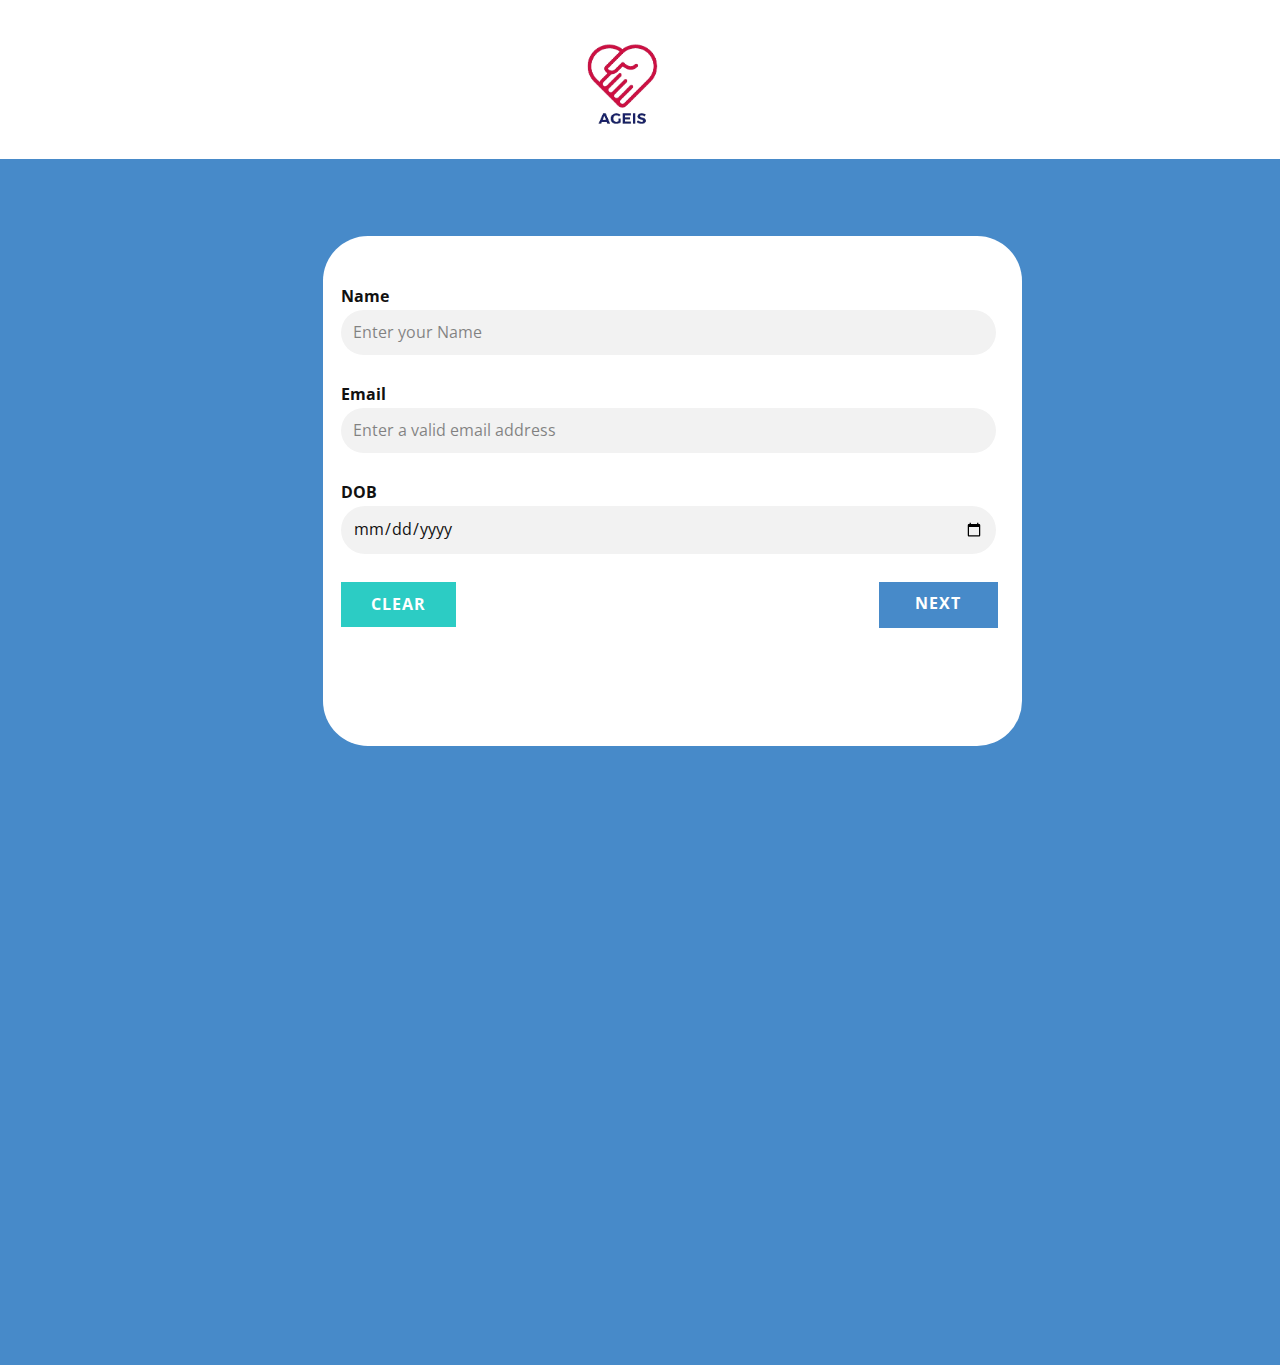
==== index.html @ 5de6c0ce "Added my project" ====
<!DOCTYPE html>
<html style="font-size: 16px;">
  <head>
    <meta name="viewport" content="width=device-width, initial-scale=1.0">
    <meta charset="utf-8">
    <meta name="keywords" content="We live to turn great ideas, Key Features, What We Do, Our Portfolio">
    <meta name="description" content="">
    <meta name="page_type" content="np-template-header-footer-from-plugin">
    <title>index</title>
    <link rel="stylesheet" href="nicepage.css" media="screen">
<link rel="stylesheet" href="index.css" media="screen">
    <script class="u-script" type="text/javascript" src="jquery.js" defer=""></script>
    <script class="u-script" type="text/javascript" src="nicepage.js" defer=""></script>
    <meta name="generator" content="Nicepage 4.3.3, nicepage.com">
    <link id="u-theme-google-font" rel="stylesheet" href="https://fonts.googleapis.com/css?family=Roboto:100,100i,300,300i,400,400i,500,500i,700,700i,900,900i|Open+Sans:300,300i,400,400i,600,600i,700,700i,800,800i">
    
    
    <script type="application/ld+json">{
		"@context": "http://schema.org",
		"@type": "Organization",
		"name": ""
}</script>
    <meta name="theme-color" content="#478ac9">
    <meta property="og:title" content="index">
    <meta property="og:type" content="website">
  </head>
  <body data-home-page="index.html" data-home-page-title="index" class="u-body"><header class="u-align-left u-clearfix u-header u-sticky u-white" id="sec-afad" data-animation-name="" data-animation-duration="0" data-animation-delay="0" data-animation-direction=""><div class="u-clearfix u-sheet u-sheet-1">
        <img class="u-image u-image-round u-radius-10 u-image-1" src="images/Screenshot_2022-01-28_234856-removebg.png" alt="" data-image-width="787" data-image-height="642">
      </div></header>
    <section class="u-clearfix u-palette-1-base u-section-1" id="carousel_a960">
      <div class="u-clearfix u-sheet u-sheet-1">
        <div class="u-container-style u-group u-radius-45 u-shape-round u-white u-group-1">
          <div class="u-container-layout u-container-layout-1">
            <div class="u-form u-form-1">
              <form action="#" method="POST" class="u-clearfix u-form-spacing-27 u-form-vertical u-inner-form" source="custom" name="form" style="padding: 18px;">
                <div class="u-form-group u-form-name u-label-top">
                  <label for="name-4c18" class="u-label u-label-1">Name</label>
                  <input type="text" placeholder="Enter your Name" id="name-4c18" name="name" class="u-grey-5 u-input u-input-rectangle u-radius-50" required="">
                </div>
                <div class="u-form-email u-form-group u-label-top">
                  <label for="email-4c18" class="u-label u-label-2">Email</label>
                  <input type="email" placeholder="Enter a valid email address" id="email-4c18" name="email" class="u-grey-5 u-input u-input-rectangle u-radius-50" required="">
                </div>
                <div class="u-form-date u-form-group u-label-top u-form-group-3">
                  <label for="date-7f33" class="u-label u-label-3">DOB</label>
                  <input type="date" placeholder="MM/DD/YYYY" id="date-7f33" name="date" class="u-grey-5 u-input u-input-rectangle u-radius-50" required="">
                </div>
                <div class="u-align-left u-form-group u-form-submit u-label-top">
                  <a href="#" class="u-border-none u-btn u-btn-submit u-button-style u-hover-palette-1-dark-1 u-palette-4-base u-text-active-palette-2-base u-btn-1">clear<br>
                  </a>
                  <input type="submit" value="submit" class="u-form-control-hidden">
                </div>
                <div class="u-form-send-message u-form-send-success"> Thank you! Your message has been sent. </div>
                <div class="u-form-send-error u-form-send-message"> Unable to send your message. Please fix errors then try again. </div>
                <input type="hidden" value="" name="recaptchaResponse">
              </form>
            </div>
            <a href="Page-2.html" data-page-id="888510313" class="u-btn u-button-style u-hover-palette-1-dark-1 u-palette-1-base u-btn-2">Next<br>
            </a>
          </div>
        </div>
      </div>
    </section>
  </body>
</html>
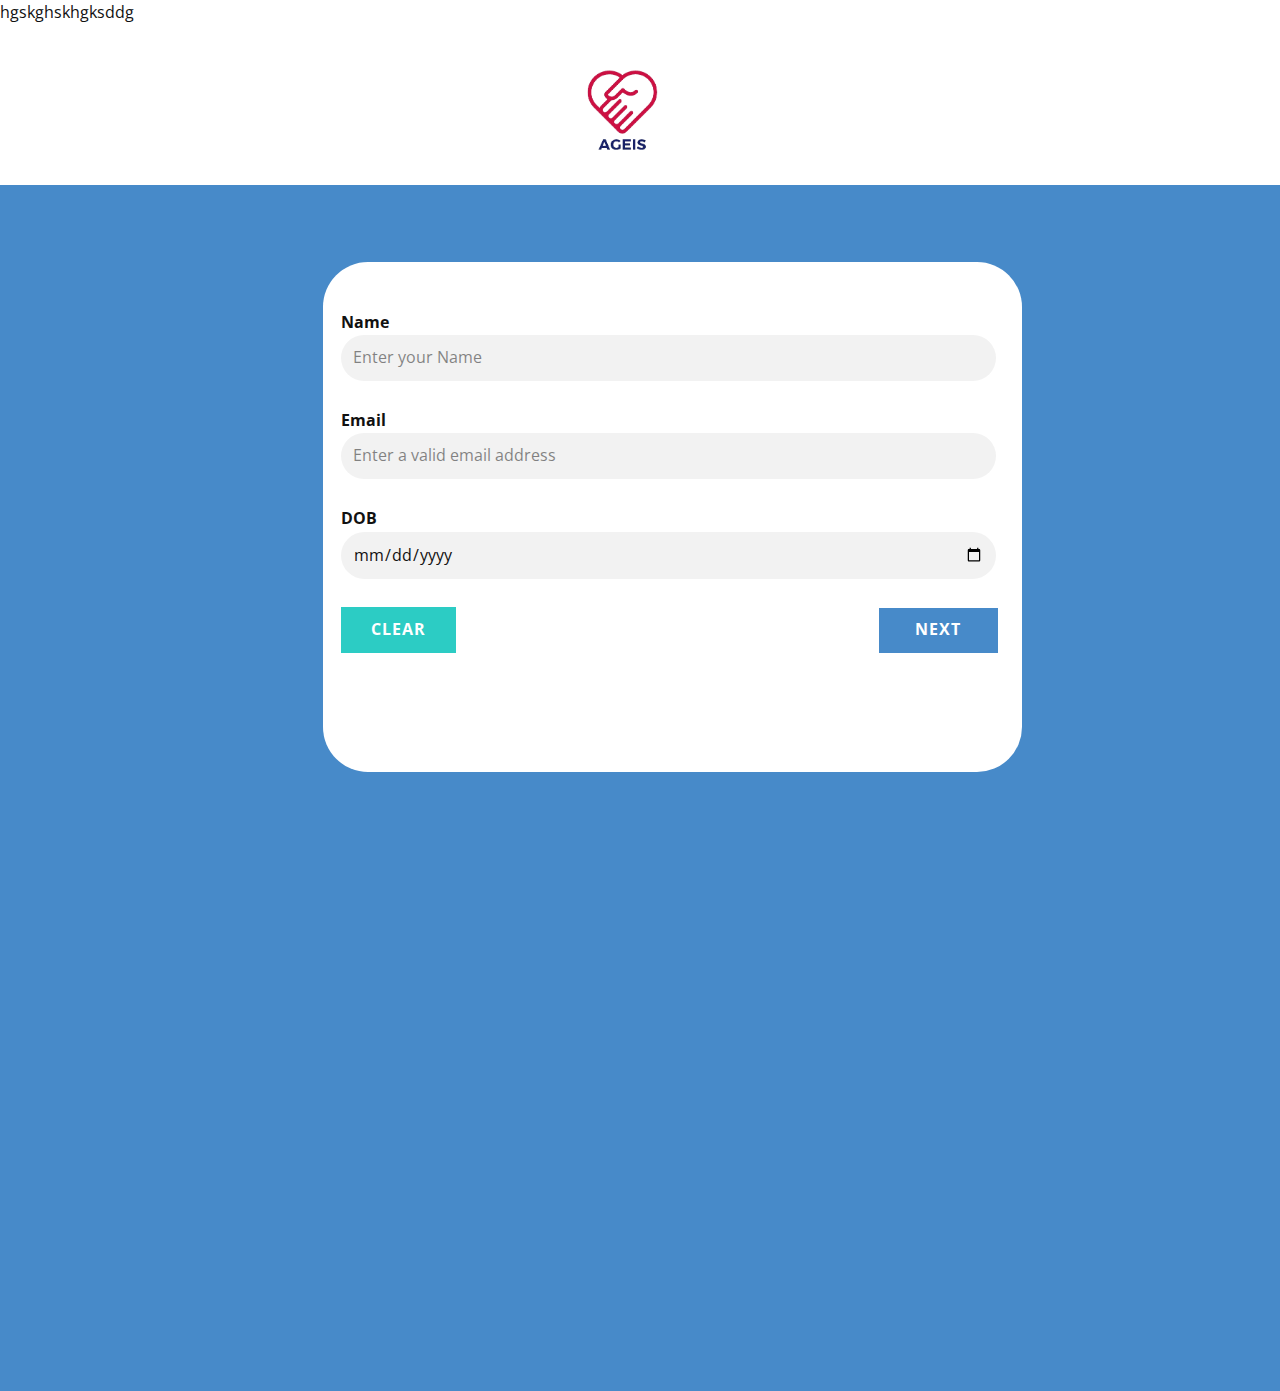
==== commit d24afeef: "Update index.html" ====
--- a/index.html
+++ b/index.html
@@ -1,6 +1,7 @@
 <!DOCTYPE html>
 <html style="font-size: 16px;">
   <head>
+	  hgskghskhgksddg
     <meta name="viewport" content="width=device-width, initial-scale=1.0">
     <meta charset="utf-8">
     <meta name="keywords" content="We live to turn great ideas, Key Features, What We Do, Our Portfolio">
@@ -62,4 +63,4 @@
       </div>
     </section>
   </body>
-</html>+</html>
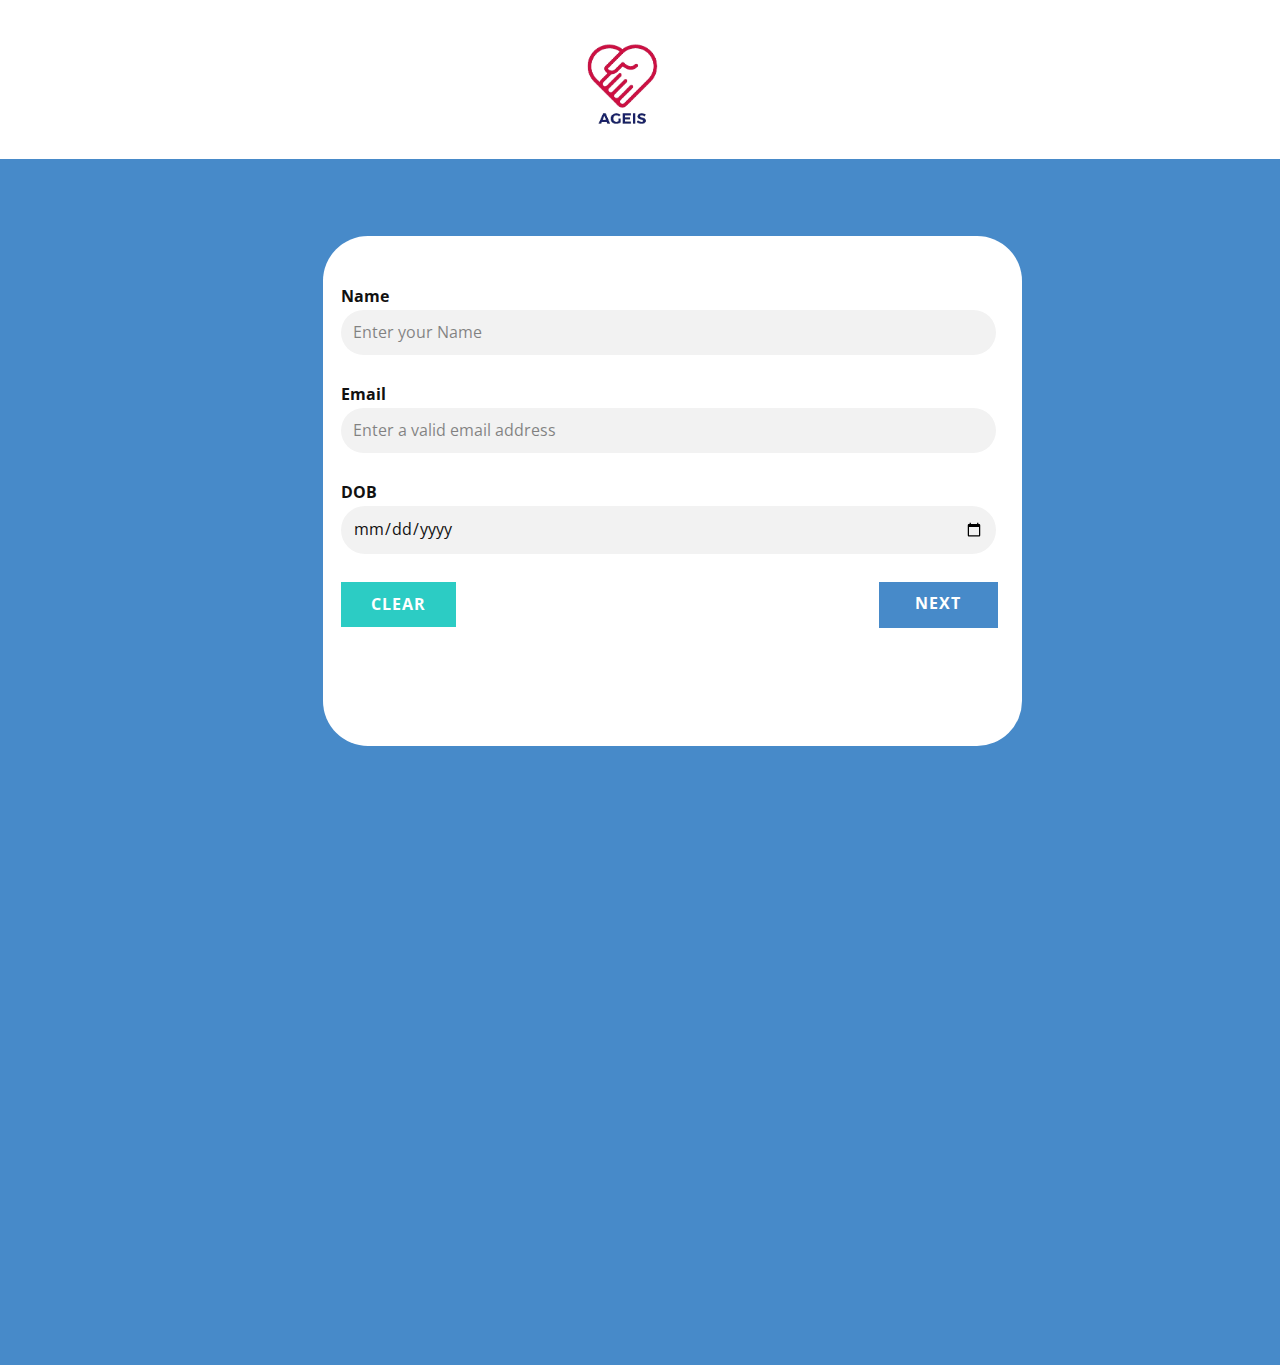
==== commit 084f491b: "Update index.html" ====
--- a/index.html
+++ b/index.html
@@ -1,13 +1,12 @@
 <!DOCTYPE html>
 <html style="font-size: 16px;">
   <head>
-	  hgskghskhgksddg
     <meta name="viewport" content="width=device-width, initial-scale=1.0">
     <meta charset="utf-8">
     <meta name="keywords" content="We live to turn great ideas, Key Features, What We Do, Our Portfolio">
     <meta name="description" content="">
     <meta name="page_type" content="np-template-header-footer-from-plugin">
-    <title>index</title>
+    <title>Title  123</title>
     <link rel="stylesheet" href="nicepage.css" media="screen">
 <link rel="stylesheet" href="index.css" media="screen">
     <script class="u-script" type="text/javascript" src="jquery.js" defer=""></script>
